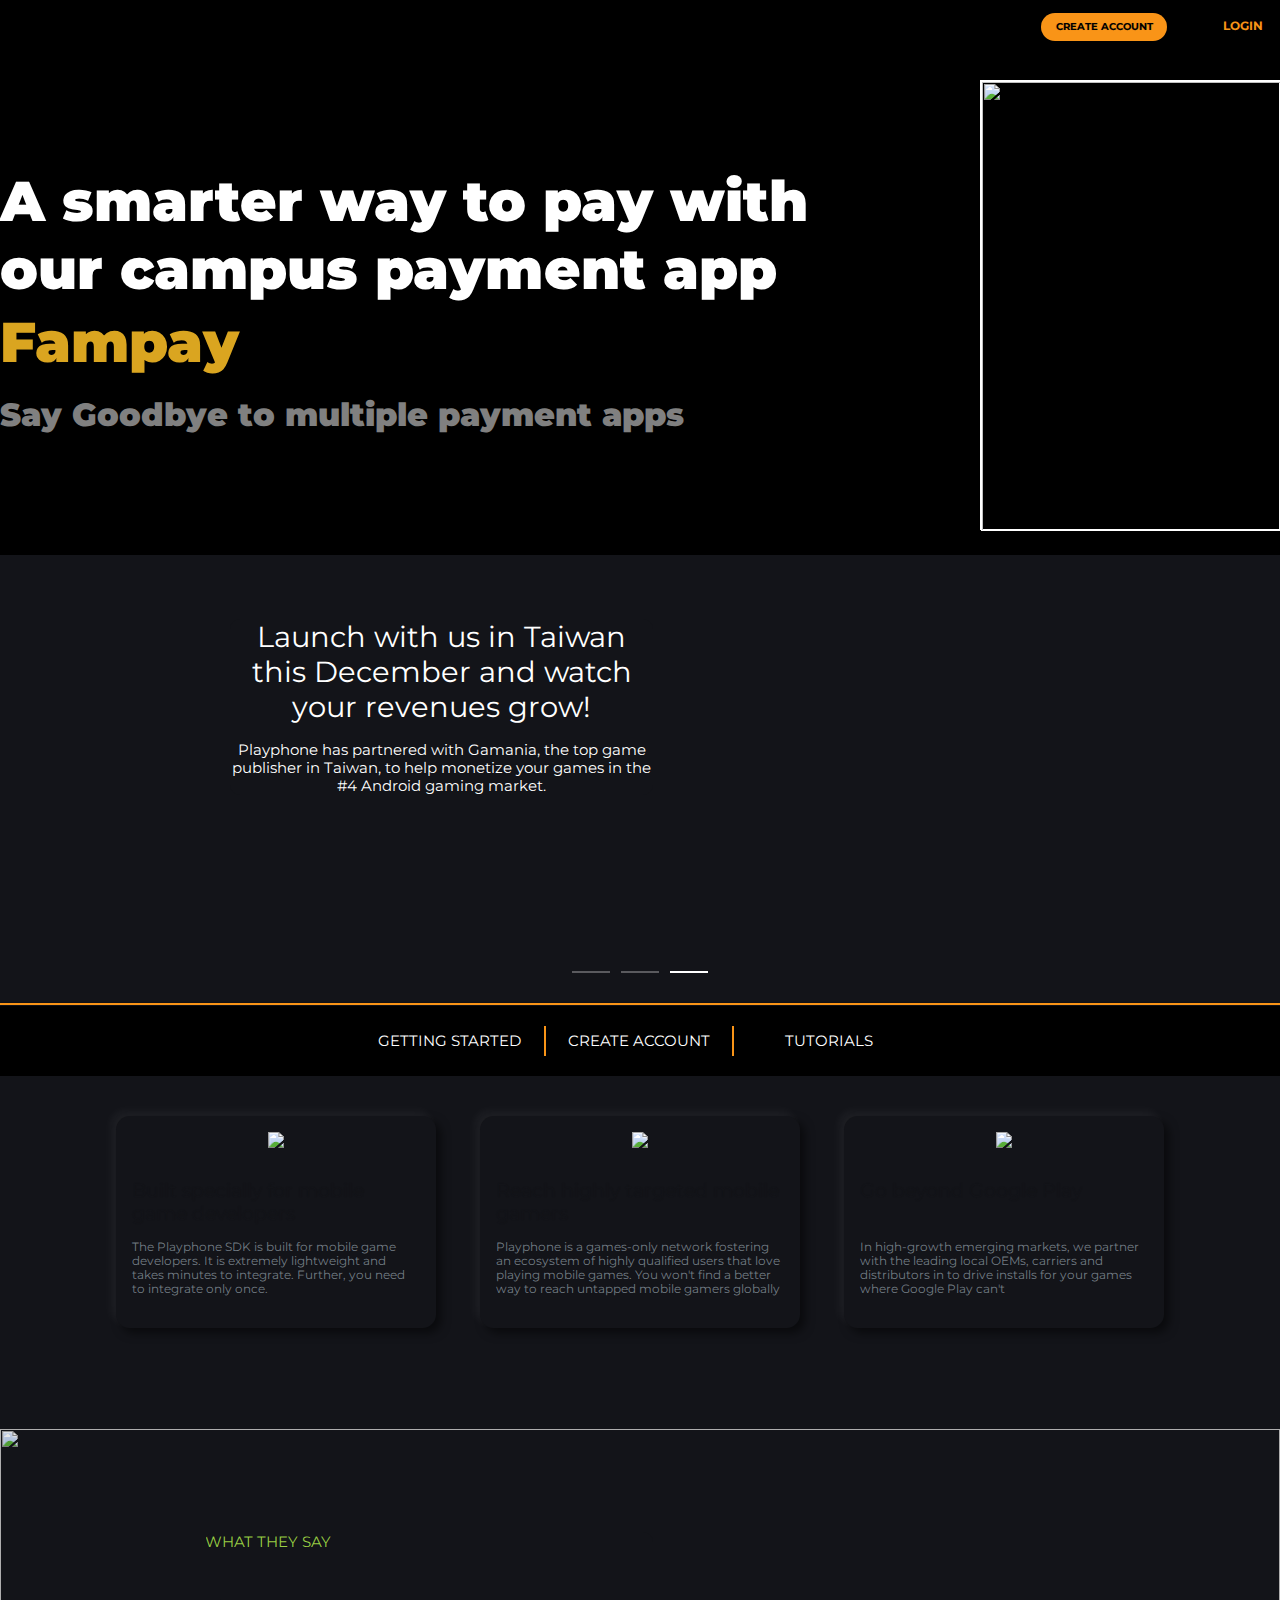
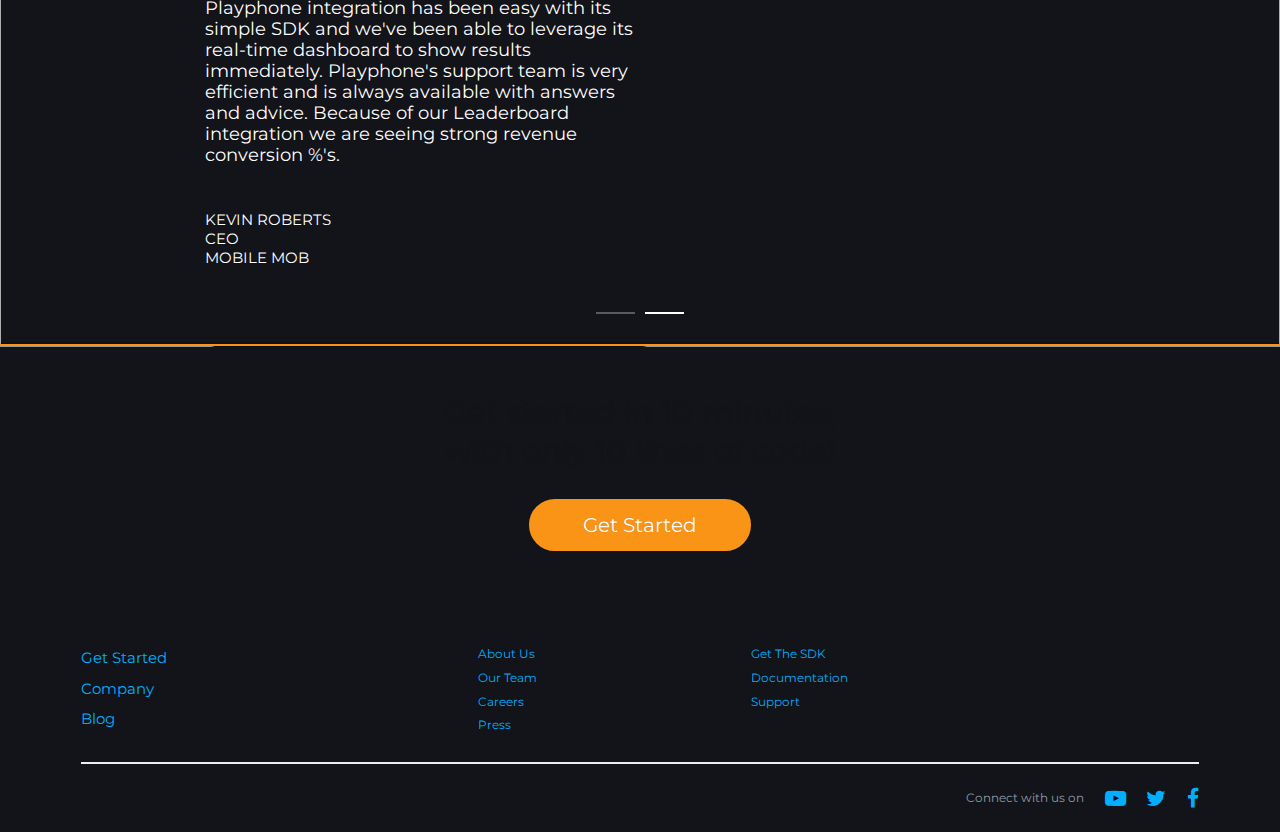
==== html/index.html @ 239ee7ae "theme restored" ====
<!DOCTYPE html>
<html lang="en">
<head>
  <meta charset="UTF-8">
  <meta http-equiv="X-UA-Compatible" content="IE=edge">
  <meta name="viewport" content="width=device-width, initial-scale=1.0">
  <title>Document</title>
  <link rel="stylesheet" href="../css/landingStyle.css">
</head>
<body>
  <div id="landing">
    <link rel="stylesheet" href="https://maxcdn.bootstrapcdn.com/font-awesome/4.4.0/css/font-awesome.min.css">
    <div class="header">
      <!-- <a href="index.html" class="logo"><img src="../1200px-FamPay_Logo.png"></a> -->
      <a href="index.html" class="logo">Fampay</a>
      <a href="#" class="button">Create Account</a>
      <a href="loginPage.html" class="login">Login</a>
    </div>

    <div class="introContent">
      <div class="introText">
        A smarter way to pay with<br>
         our campus payment app <span class="fampay">Fampay</span> <br>
         <span class="subIntro">
          Say Goodbye to multiple payment apps
         </span>
      </div>
      
      <div class="introImage">
      <img src="#" class="introImage">
      </div>
    </div>
  
    <div class="slider slider-1">
      <img class="ratio" src="[data-uri]" />
  
      <input class="slide" type="radio" name="slider-1" id="s-1-1" /><label for="s-1-1"></label>
      <div>
        <img src="https://developer.playphone.com/App/Landing/img/main-slide-1.png" />
        <div class="content">
          <h3>A single app to pay across your campus</h3>
          <p>With Fampay you will be able to do fast & secure payments within your campus <br>avoiding hassle of having multiple apps for payment</p>
        </div>
      </div>
  
      <input class="slide" type="radio" name="slider-1" id="s-1-2" /><label for="s-1-2"></label>
      <div>
        <img src="https://developer.playphone.com/App/Landing/img/main-slide-2.png" />
        <div class="content">
          <h3>Increase engagement with unique battle and tournament capability</h3>
          <p>Drive more engagement for your games when players fight it out against one another in battles. When players compete, your game wins!</p>
          
        </div>
      </div>
  
      <input class="slide" type="radio" name="slider-1" id="s-1-3" checked /><label for="s-1-3"></label>
      <div>
        <!-- <img src="https://developer.playphone.com/App/Landing/img/main-slide-3.png" /> -->
        <div class="content">
          <h3>Launch with us in Taiwan this December and watch your revenues grow!</h3>
          <p>Playphone has partnered with Gamania, the top game publisher in Taiwan, to help monetize your games in the #4 Android gaming market.</p>
        </div>
      </div>
      <style type="text/css">
        #landing .slider-1 img.ratio {padding:0 33%;}
        #landing .slider-1 .content {max-width:33%; margin:5% 0 0 18%;}
        #landing .slider-1 .content h3 {color:#fff; font-size:2.125em; font-weight:normal; margin:0 0 4%;}
        #landing .slider-1 .content p {color:#fff; font-size:1.1em; font-weight:normal;}
        #landing .slider-1 .button {position:absolute; bottom:17%; min-width:12.5em; font-size:.95em; font-weight:normal; border-width:.14em;}
      </style>
    </div>
  
    <div class="menu">
      <a href="#">Getting Started</a><a href="#">Create Account</a><a href="#">Tutorials</a>
    </div>
  
    <div class="feature">
      <img class="picture" src="https://developer.playphone.com/App/Landing/img/feature-1.png" />
      <h4 class="caption">Built specially for mobile game developers</h4>
      <p class="summary">The Playphone SDK is built for mobile game developers. It is extremely lightweight and takes minutes to integrate. Further, you need to integrate only once.</p>
    </div>
  
    <div class="feature">
      <img class="picture" src="https://developer.playphone.com/App/Landing/img/feature-2.png" />
      <h4 class="caption">Reach highly targeted mobile gamers</h4>
      <p class="summary">Playphone is a games-only network fostering an ecosystem of highly qualified users that love playing mobile games. You won't find a better way to reach untapped mobile gamers globally</p>
    </div>
  
    <div class="feature">
      <img class="picture" src="https://developer.playphone.com/App/Landing/img/feature-3.png" />
      <h4 class="caption">Go beyond Google Play</h4>
      <p class="summary">In high-growth emerging markets, we partner with the leading local OEMs, carriers and distributors in to drive installs for your games where Google Play can't</p>
    </div>
  
    <div class="slider slider-2">
      <img class="ratio" src="[data-uri]" />
  
      <input class="slide" type="radio" name="slider-2" id="s-2-1" /><label for="s-2-1"></label>
      <div class = "content-parent">
        <img src="https://developer.playphone.com/App/Landing/img/main-slide-4.png" />
        <div class="content">
          <h3>What they say</h3>
          <p>
            Integration the Playphone SDK
            was extremely developer friendly.
            It's lean and easy to integrate and
            test. We got it out there in less
            than a day.
          </p>
          <small>
            Alok Kumar<br />
            Director of game development<br />
            June Software Inc
          </small>
        </div>
      </div>
  
      <input class="slide" type="radio" name="slider-2" id="s-2-2" checked /><label for="s-2-2"></label>
      <div class="content-parent">
        <img src="https://developer.playphone.com/App/Landing/img/main-slide-5.png" />
        <div class="content">
          <h3>What they say</h3>
          <p>
            Playphone integration has been easy with its
            simple SDK and we've been able to leverage its
            real-time dashboard to show results immediately.
            Playphone's support team is very efficient and is
            always available with answers and advice.
            Because of our Leaderboard integration we are
            seeing strong revenue conversion %'s.
          </p>
          <small>
            Kevin Roberts<br />
            CEO<br />
            Mobile Mob
          </small>
        </div>
      </div>
      <style type="text/css">
        #landing .slider-2 img.ratio {padding:0 30.4%;}
        #landing .slider-2 {margin-top:6em;}
        #landing .slider-2 .content h3 {font-size:1.125em; margin:0 0 3em; color:#99ce45; text-transform:uppercase; font-weight:normal;}
        #landing .slider-2 .content p {font-size:1.3em; color:#fff;}
        #landing .slider-2 .content small {font-size:1.125em; margin:3em 0 0; display:block; color:#fff; text-transform:uppercase; font-weight:normal;}
  
        #landing .slider-2 #s-2-1 + label + div > .content {max-width:30%; margin:8% 0 0 17%;}
        #landing .slider-2 #s-2-1 + label + div > .content p {font-size:1.6em}
        #landing .slider-2 #s-2-2 + label + div > .content {max-width:35%; margin:8% 0 0 16%;}
      </style>
    </div>
  
    <div class="extra">
      Get started in 10 minutes,
      with only 10 lines of code!
      <br />
      <a href="#" class="button button-green">Get Started</a>
    </div>
  
    <div class="footer">
      <div class="column">
        <a href="#">Get Started</a>
        <a href="#">Company</a>
        <a href="#">Blog</a>
      </div>
      <div class="column">
        <a href="#">About Us</a>
        <a href="#">Our Team</a>
        <a href="#">Careers</a>
        <a href="#">Press</a>
      </div>
      <div class="column">
        <a href="#">Get The SDK</a>
        <a href="#">Documentation</a>
        <a href="#">Support</a>
      </div>
      
    </div>
  
    <div class="copyright">
      <!-- <span>&copy; 2023 FamPay | All rights reserved | Made with ❤️</span>
      <a href="#">Terms of Use</a>
      <a href="#">EULA</a>
      <a href="#">Privacy Policy</a> -->
  
      <div class="social">
        <span>Connect with us on</span>
        <a href="#" class="fa fa-youtube-play"></a>
        <a href="#" class="fa fa-twitter"></a>
        <a href="#" class="fa fa-facebook"></a>
      </div>
    </div>
  
  </div>
  
</body>
<script src="landing.js"></script>
</html>
---- css/landingStyle.css ----
@import url('https://fonts.googleapis.com/css2?family=Montserrat:wght@400;900&display=swap');

html,
body {
  margin: 0;
  padding: 0;
  font-family: Montserrat, Arial, Helvetica, Tahoma, Verdana, sans-serif;
}

#landing,
#landing *,
#landing :before,
#landing :after {
  position: relative;
  margin: 0;
  padding: 0;
  box-sizing: border-box;
  vertical-align: middle;
  text-overflow: ellipsis;
  font-family: Montserrat, Arial, Helvetica, Tahoma, Verdana, sans-serif;
}

#landing {
  width: 1500px;
  font-size: 16px;
  padding-top: 4.0625em;
  background: #131419;
  text-align: center;
}

#landing {
  font-size: 1.061vw;
  width: auto;
}

#landing>* {
  text-align: left;
}

#landing .button {
  display: inline-block;
  padding: .75em 1.4em;
  border-radius: 2em;
  font-weight: bold;
  line-height: normal;
  text-align: center;
  text-decoration: none;
  text-transform: uppercase;
  background-color: #F99417;
  border: .125em solid #F99417;
  color: #fff;
  transition: background .4s, color .4s, border-color .4s;
}

#landing .button:hover {
  background: transparent;
  color: #F99417;
}

#landing .button:active {
  opacity: .5;
}

#landing .button-blue {
  background: #F99417;
  border-color: #F99417;
}

#landing .button-blue:hover {
  background: transparent;
  color: #01b0fe;
}

#landing .button-orange {
  background: #fe8f4f;
  border-color: #fe8f4f;
}

#landing .button-orange:hover {
  background: transparent;
  color: #fe8f4f;
}

#landing>.header {
  position: fixed;
  left: 0;
  right: 0;
  top: 0;
  height: 4.0625em;
  z-index: 100;
  background: #000000;
  padding: .9em 1.25em;
  line-height: 2em;
  text-align: right;
  border-bottom: 1px solid rgba(0, 0, 0, .1);
  word-spacing: 2.5em;
}

#landing>.header>* {
  display: inline-block;
  word-spacing: normal;
}

#landing>.header>.logo {
  display: inline-block;
  position: absolute;
  left: 2em;
  /* width:32.66%;
  height:42.66%; */
  height: 50px;
  width: 400px;
  max-width: 11.8em;
  letter-spacing: -.5em;
  white-space: nowrap;
  color: transparent;
  overflow: hidden;
  background: url("../assets/FamPay_Logo.png") no-repeat center left;
  background-size: contain;
}

#landing>.header>.button {
  border: none;
  background-color: #F99417;
  color: #000;
  font-size: .75em;
  border-width: .18em;
}

#landing>.header>.login {
  font-size: .875em;
  color: #f99417;
  font-weight: bold;
  text-decoration: none;
  text-transform: uppercase;
  transition: all .2s;
  border: 0 solid transparent;
}

#landing>.header>.login:before {
  content: "";
  display: inline-block;
  width: 1.029em;
  height: 1.429em;
  margin: .2em .5em 0 0;
  /* background: url("[data-uri]") no-repeat center center; */
  background-size: contain;
}

#landing>.header>.login:hover {
  border: .166em solid #F99417;
  border-radius: 2em;
  padding: 0 1em;
}

#landing>.menu {
  font-family: Montserrat, Arial, Helvetica, Tahoma, Verdana, sans-serif;
  text-align: center;
  background: #000;
  font-size: 1.125em;
  padding: 1.278em 0;
}

#landing>.menu>a {
  font-family: Montserrat, Arial, Helvetica, Tahoma, Verdana, sans-serif;
  display: inline-block;
  width: 12.5em;
  height: 2em;
  line-height: 2em;
  border: 0 solid #F99417;
  border-width: 0 2px;
  margin-left: -2px;
  color: #fff;
  text-decoration: none;
  text-transform: uppercase;
  transition: border-color .5s, color .5s;
}

#landing>.menu>a:first-child {
  border-left: 0 none;
}

#landing>.menu>a:last-child {
  border-right: 0 none;
}

#landing>.menu>a:hover {
  z-index: 50;
  text-transform: none;
  font-size: 1.335em;
  color: #F99417;
  width: 9.3635em;
  height: 1.5em;
  line-height: 1.5em;
  border-color: #fff;
}

#landing>.feature {
  display: inline-block;
  width: 25vw;
  margin-top: 5.125em;
  padding: 1rem 1rem 2rem;
  margin: 2.5rem 1.25rem 1.25rem;
  vertical-align: top;
  border-radius: 1em;
  background: #131419;
  box-shadow: -5px -5px 10px rgba(255, 255, 255, 0.05),
    5px 5px 10px rgba(0, 0, 0, 0.5);
  text-align: center;
}

#landing>.feature>.picture {
  width: 11.9375em;
  max-width: 191px;
  margin-bottom: 2.25em;
}

#landing>.feature>.caption {
  font-size: 1.4em;
  font-weight: normal;
  margin-bottom: .8em;
  min-height: 2.43em;
  color: #131419;
  text-align: left;
}

#landing>.feature>.summary {
  color: #737d85;
  font-size: .86em;
  text-align: left;
}

#landing>.extra {
  display: inline-block;
  text-align: center;
  color: #131419;
  font-size: 2.25em;
  width: 13.333em;
  margin: 1.5em 0 3em;
}

#landing>.extra .button {
  font-size: .65em;
  padding: .62em 2.612em;
  text-transform: none;
  font-weight: normal;
  margin-top: 1.5em;
}

#landing>.footer {
  display: table;
  width: 100%;
  padding: 0 6em;
}

#landing>.footer>* {
  display: table-cell;
  vertical-align: top;
  line-height: 2;
}

#landing>.footer a {
  color: #01affe;
  text-decoration: none;
}

#landing>.footer a:hover {
  color: #131419;
}

#landing>.footer>.column:nth-child(1) a,
#landing>.footer>.column:nth-child(2) a,
#landing>.footer>.column:nth-child(3) a {
  display: block;
  font-size: .875em;
}

#landing>.footer>.column:nth-child(1) a {
  font-size: 1.125em;
}

#landing>.footer>.subscribe {
  width: 50%;
  top: -.5em;
}

#landing>.footer>.subscribe>.caption {
  font-size: 1.125em;
  font-weight: normal;
  color: #131419;
}

#landing>.footer>.subscribe>.summary {
  font-size: .875em;
  color: #8e9ea9;
  margin-bottom: .5em;
}

#landing>.footer>.subscribe>.email {
  width: 83%;
  font-size: .875em;
  border: .125em solid #e4ebec;
  border-radius: 3px;
  appearance: none;
  line-height: 3em;
  padding: 0 1em;
}

#landing>.footer>.subscribe>.email+button {
  width: 17%;
  font-size: .875em;
  border: 0;
  border-radius: 3px;
  appearance: none;
  line-height: 3em;
  padding: 0 1em;
  text-align: center;
  text-transform: uppercase;
  background: #01affe;
  color: #fff;
  cursor: pointer;
  margin-left: -.4em;
}

#landing>.copyright {
  font-size: .875em;
  border-top: 2px solid #eee;
  margin: 2em 6.8em 0;
  padding: 2em 0;
  color: #8e9ea9;
  word-spacing: 1.5em;
}

#landing>.copyright:after {
  content: "";
  display: block;
  height: 0;
  overflow: hidden;
  float: none;
  clear: both;
}

#landing>.copyright>* {
  word-spacing: normal;
}

#landing>.copyright a {
  color: #01affe;
  text-decoration: none;
}

#landing>.copyright a:hover {
  color: #131419;
}

#landing>.copyright>.social {
  float: right;
  word-spacing: 1.5em;
}

#landing>.copyright>.social>* {
  word-spacing: normal;
}

#landing>.copyright>.social>.ico:before {
  font-family: "ico";
  font-size: 1.8em;
}

#landing>.copyright>.social>.fa:before {
  display: inline-block;
  font: normal normal normal 1.8em FontAwesome;
  text-rendering: auto;
  -webkit-font-smoothing: antialiased;
  -moz-osx-font-smoothing: grayscale;
}


#landing .slider {
  position: relative;
  overflow: hidden;
  text-align: center;
}

#landing{
  text-shadow: 0 0 1px rgba(0, 0, 0, .2)
}

#landing .slider>img.ratio {
  display: inline-block;
  position: relative;
  box-sizing: border-box;
  width: 100%;
  border: 0 none;
  outline: 0 none;
  margin: 0;
  /* [data-uri] */
}

#landing .slider>input.slide {
  position: absolute;
  width: 0;
  height: 0;
  margin: 0;
  padding: 0;
  border: 0;
  opacity: 0;
  overflow: hidden;
}

#landing .slider>input.slide+label {
  display: inline-block;
  width: 3.32em;
  height: 3.125em;
  margin-top: -3.125em;
  padding: 1.5em .25em 0;
  top: -.5em;
  cursor: pointer;
  z-index: 100;
}

#landing .slider>input.slide+label:before {
  content: "";
  display: block;
  border: 1px solid rgba(255, 255, 255, .3);
  transition: border-color .2s;
}

#landing .slider>input.slide+label:hover:before {
  border-color: rgba(255, 255, 255, .4);
}

#landing .slider>input.slide:checked+label:before {
  border-color: rgba(255, 255, 255, 1);
}

#landing .slider>input.slide+label+div,
#landing .slider>input.slide+label+div>img:first-child,
#landing .slider>input.slide+label+div>img:first-child+div {
  position: absolute;
  z-index: 0;
  top: 0;
  left: 0;
  right: 0;
  bottom: 0;
  text-align: left;
  overflow: hidden;
}

#landing .slider>input.slide+label+div>img:first-child {
  width: 100%;
  height: 100%;
  opacity: .9;
}

#landing .slider>input.slide+label+div {
  transition: opacity 1s, transform 1.5s;
  opacity: 0;
  transform: scale(1.5);
  background: #131419;
}

#landing .slider>input.slide:checked+label+div {
  z-index: 50;
  opacity: 1;
  transform: scale(1);
}

#landing .slider>input.slide+label+div:before {
  content: "";
  display: block;
  position: absolute;
  bottom: 1px;
  left: 0;
  width: 0;
  opacity: 0;
  z-index: 100;
  background: #F99417;
  height: 2px;
  transition: width 6.8s linear, opacity 3s 1s linear;
  box-shadow: 0 0 2px rgba(0, 0, 0, .5);
}

#landing .slider>input.slide:checked+label+div:before {
  width: 100%;
  opacity: 1
}

.logoImage {
  height: 50px;
  width: 100px;
}

.socialHandlesLogo {
  display: flex;
  align-items: center;
}

.content {
  background: #131419;
  padding: 1rem 1rem 2rem;
  border-radius: 10px;
  text-align: center;
  /* box-shadow: -5px -5px 10px rgba(255, 255, 255, 0.05), */
    /* 5px 5px 10px rgba(0, 0, 0, 0.5); */
}
.introContent{
  
  height: 500px;
  display: flex;
  align-items: center;
  background-color: black;
  
  
}
.introText{
  padding-left: 20%;
  font-size: 3.5rem;
  color:white;
  font-weight: 900;
  font-family: 'poppins';
  
}
.fampay{

  color:goldenrod;
}
.introImage{
  height:450px;
  width:300px;
  border:1px solid white;
 
}
.subIntro{
  color:grey;
  font-size:2rem;
}
.landing-2{
  background-color: black;
}
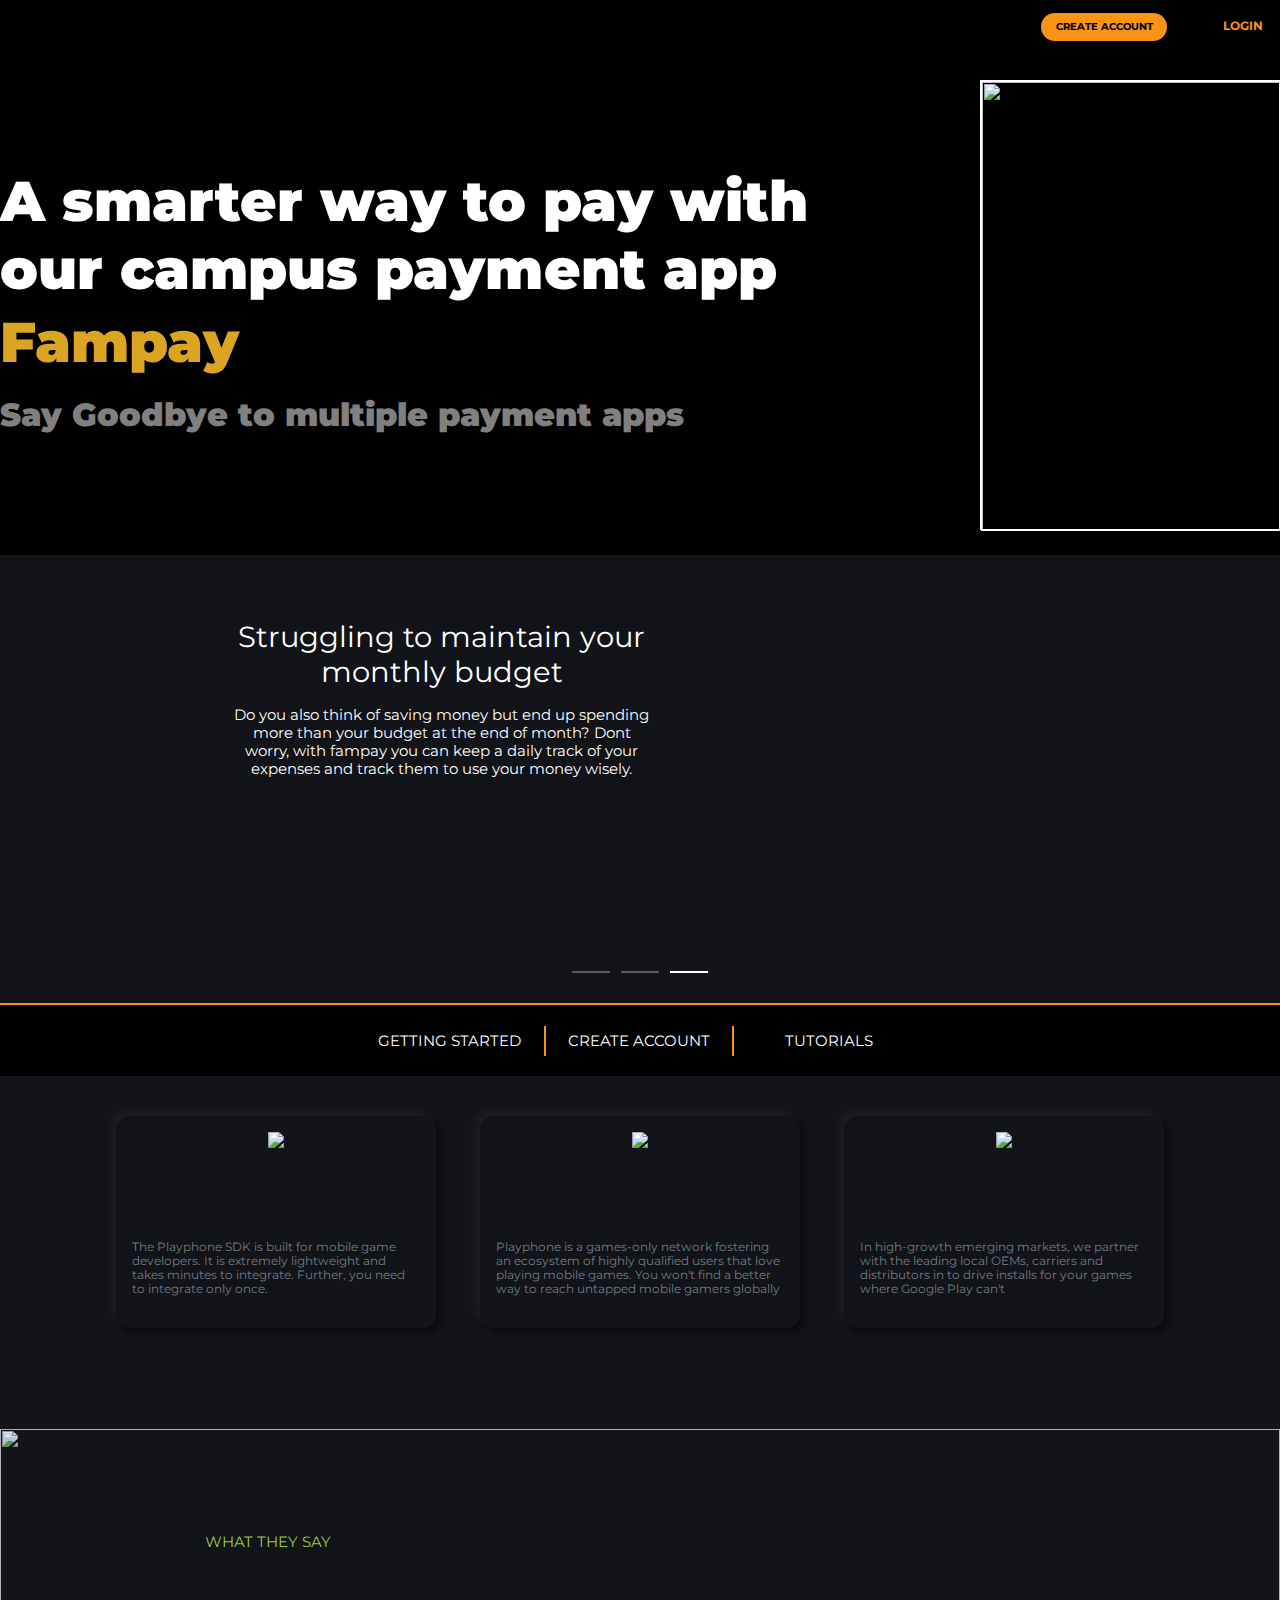
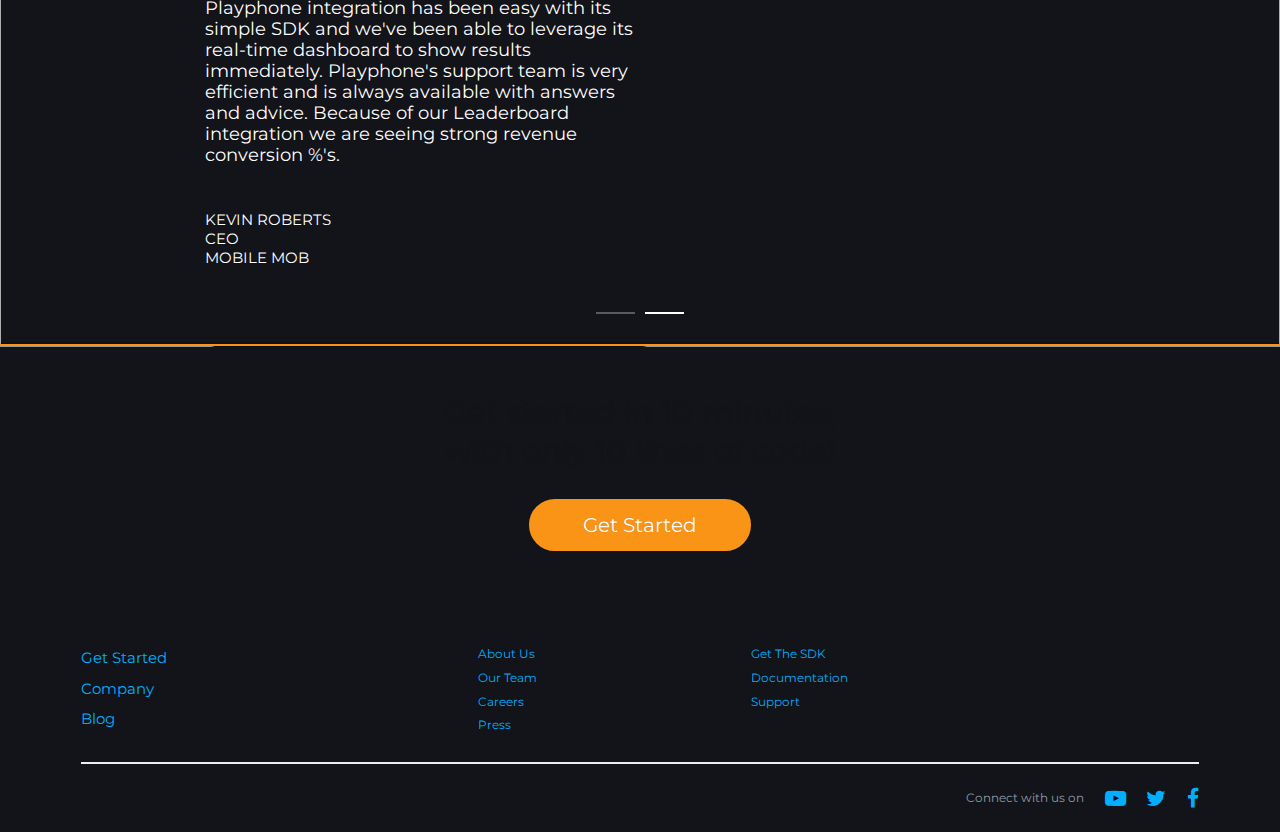
==== commit 9085aee8: "sign up" ====
--- a/html/index.html
+++ b/html/index.html
@@ -47,8 +47,8 @@
       <div>
         <img src="https://developer.playphone.com/App/Landing/img/main-slide-2.png" />
         <div class="content">
-          <h3>Increase engagement with unique battle and tournament capability</h3>
-          <p>Drive more engagement for your games when players fight it out against one another in battles. When players compete, your game wins!</p>
+          <h3>Easily split your bills with your friends</h3>
+          <p>Stuck while settling up old balances with friends? We have got it for you with fampay.</p>
           
         </div>
       </div>
@@ -57,8 +57,10 @@
       <div>
         <!-- <img src="https://developer.playphone.com/App/Landing/img/main-slide-3.png" /> -->
         <div class="content">
-          <h3>Launch with us in Taiwan this December and watch your revenues grow!</h3>
-          <p>Playphone has partnered with Gamania, the top game publisher in Taiwan, to help monetize your games in the #4 Android gaming market.</p>
+          <h3>Struggling to maintain your monthly budget</h3>
+          <p>Do you also think of saving money but end up spending more than your budget at the end of month?
+            Dont worry, with fampay you can keep a daily track of your expenses and track them to use your money wisely.
+          </p>
         </div>
       </div>
       <style type="text/css">
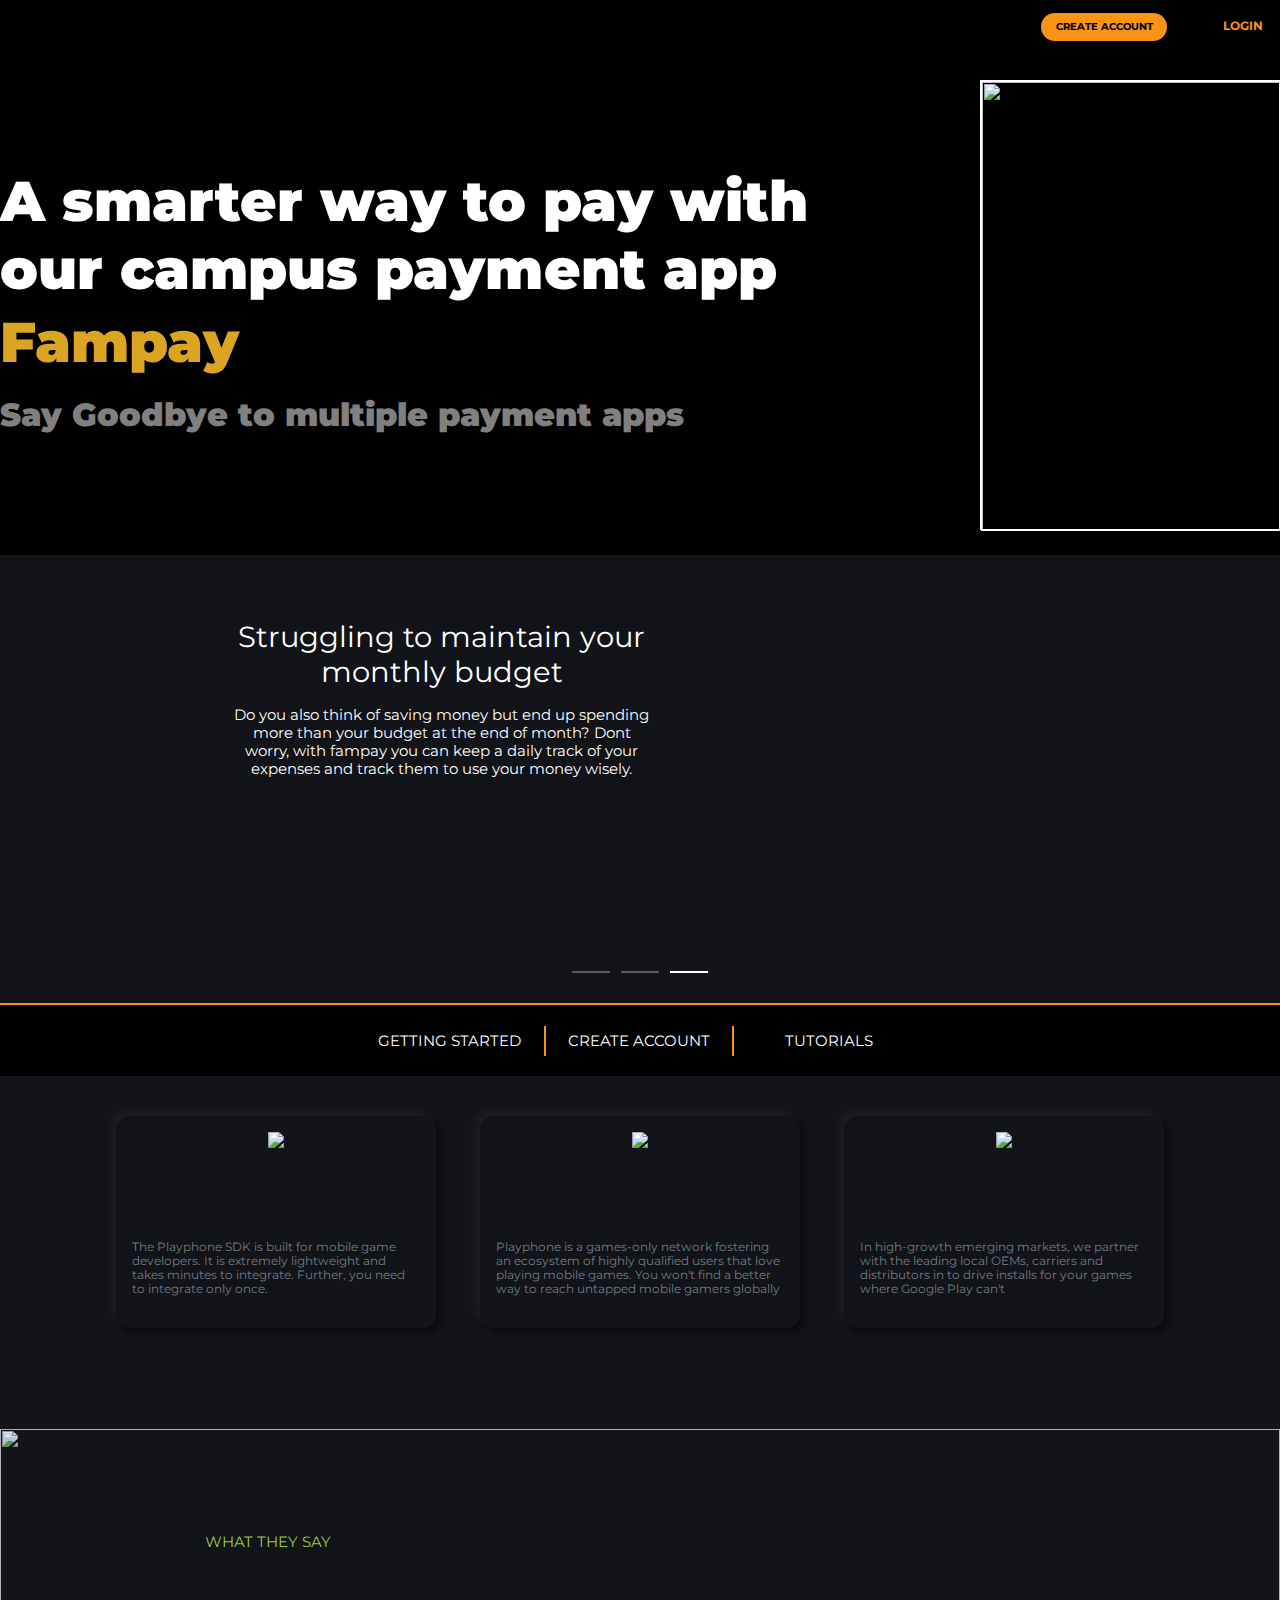
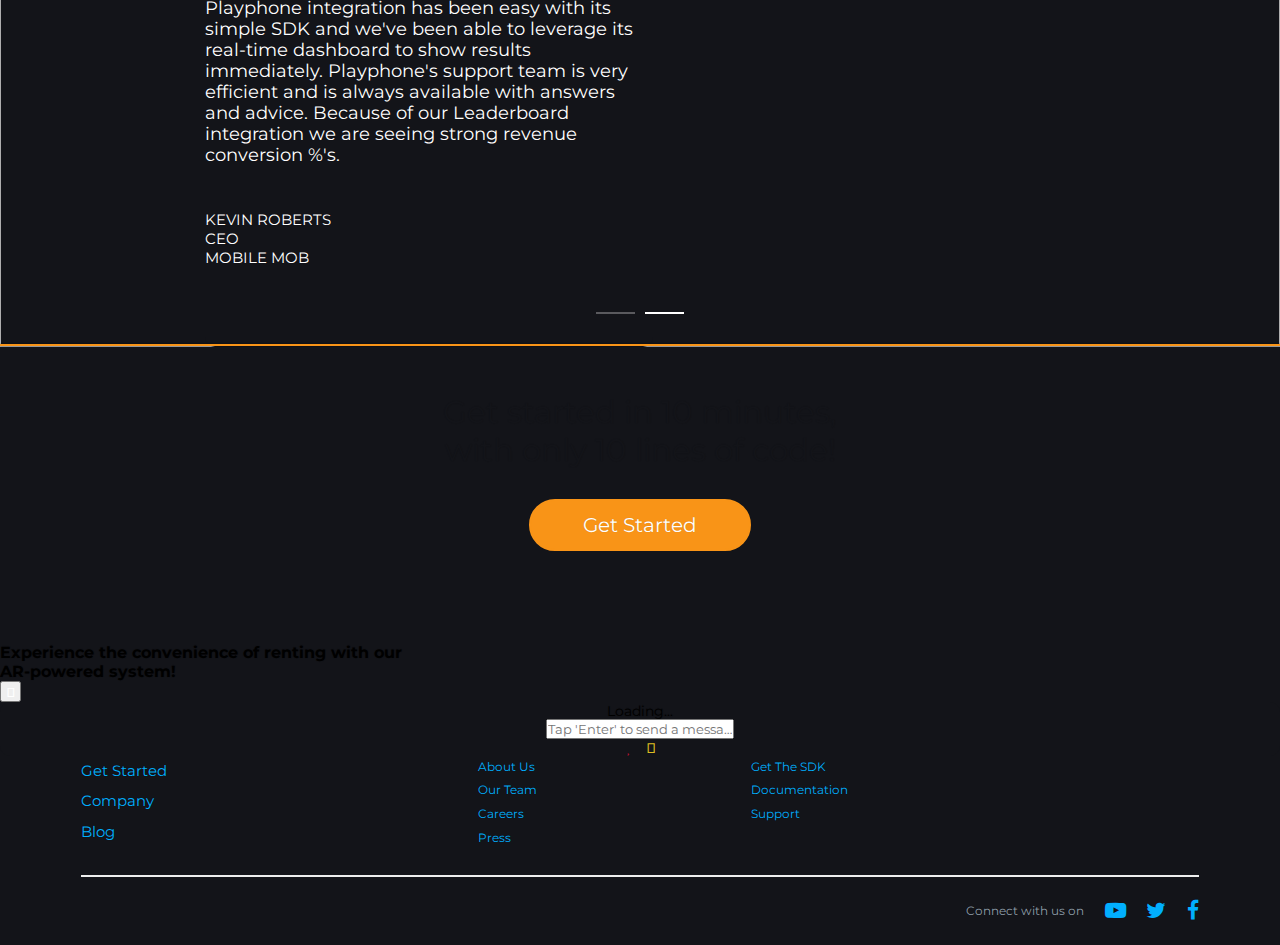
==== commit f1f095ad: "backend" ====
--- a/html/index.html
+++ b/html/index.html
@@ -8,6 +8,7 @@
   <link rel="stylesheet" href="../css/landingStyle.css">
 </head>
 <body>
+  
   <div id="landing">
     <link rel="stylesheet" href="https://maxcdn.bootstrapcdn.com/font-awesome/4.4.0/css/font-awesome.min.css">
     <div class="header">
@@ -157,6 +158,54 @@
       <br />
       <a href="#" class="button button-green">Get Started</a>
     </div>
+    
+    <section id="cta">
+      <div class="container-fluid">
+          <h3> Experience the convenience of renting with our<br>AR-powered system!</h3>
+      </div>
+  </section>
+
+  <!-- CHAT BAR BLOCK -->
+  <div class="chat-bar-collapsible">
+      <button id="chat-button" type="button" class="collapsible">
+          <i id="chat-icon" style="color: #fff;" class="fa fa-fw fa-comments-o"></i>
+      </button>
+
+      <div class="content">
+          <div class="full-chat-block">
+              <!-- Message Container -->
+              <div class="outer-container">
+                  <div class="chat-container">
+                      <!-- Messages -->
+                      <div id="chatbox">
+                          <h5 id="chat-timestamp"></h5>
+                          <p id="botStarterMessage" class="botText"><span>Loading...</span></p>
+                      </div>
+
+                      <!-- User input box -->
+                      <div class="chat-bar-input-block">
+                          <div id="userInput">
+                              <input id="textInput" class="input-box" type="text" name="msg" placeholder="Tap 'Enter' to send a message">
+                              <p></p>
+                          </div>
+
+                          <div class="chat-bar-icons">
+                              <i id="chat-icon" style="color: crimson;" class="fa fa-fw fa-heart" onclick="heartButton()"></i>
+                              <i id="chat-icon" style="color: #dcbd23;" class="fa fa-fw fa-send" onclick="sendButton()"></i>
+                          </div>
+                      </div>
+
+                      <div id="chat-bar-bottom">
+                          <p></p>
+                      </div>
+
+                  </div>
+              </div>
+
+          </div>
+      </div>
+
+  </div>
   
     <div class="footer">
       <div class="column">
